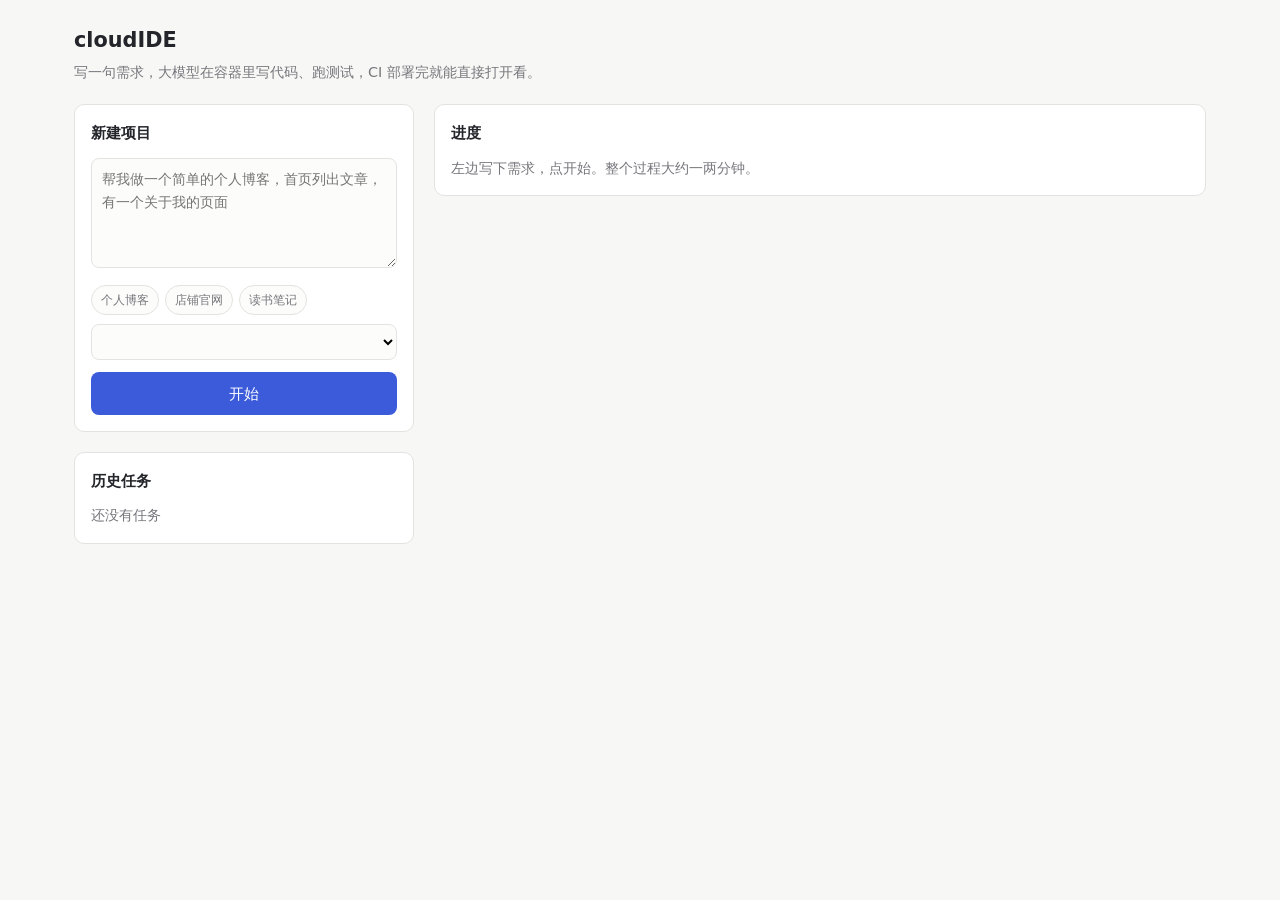
==== poc/web/index.html @ d9912b7d "feat(poc): 改成 Web 产品形态，做出来的网站可以直接访问 之前交付的是 CLI 加制品，缺了"用户能打开看"这一环，形态不对。这次补上：  - web/：FastAPI 加单页界面，写需" ====
<!doctype html>
<html lang="zh-CN">
<head>
<meta charset="utf-8">
<meta name="viewport" content="width=device-width, initial-scale=1">
<title>cloudIDE</title>
<style>
:root {
  --bg: #f7f7f5; --card: #fff; --line: #e4e3df; --text: #24252a; --dim: #76767c;
  --accent: #3b5bdb; --ok: #2f8f5b; --bad: #c4443c; --warn: #b4690e;
  --mono: ui-monospace, SFMono-Regular, Menlo, Consolas, monospace;
}
* { box-sizing: border-box; }
body {
  margin: 0; background: var(--bg); color: var(--text); line-height: 1.6;
  font-family: system-ui, -apple-system, "PingFang SC", "Microsoft YaHei", sans-serif;
}
header { padding: 1.5rem 1.5rem 0; max-width: 1180px; margin: 0 auto; }
header h1 { margin: 0; font-size: 1.3rem; font-weight: 600; }
header p { margin: .25rem 0 0; color: var(--dim); font-size: .9rem; }
.wrap {
  max-width: 1180px; margin: 0 auto; padding: 1.25rem 1.5rem 3rem;
  display: grid; grid-template-columns: 340px 1fr; gap: 1.25rem; align-items: start;
}
@media (max-width: 860px) { .wrap { grid-template-columns: 1fr; } }
.card { background: var(--card); border: 1px solid var(--line); border-radius: 10px; padding: 1rem; }
.card h2 { margin: 0 0 .75rem; font-size: .95rem; font-weight: 600; }
textarea {
  width: 100%; min-height: 110px; padding: .6rem; resize: vertical;
  border: 1px solid var(--line); border-radius: 8px; font: inherit; font-size: .9rem;
  background: #fcfcfb; color: inherit;
}
select, button { font: inherit; }
select {
  width: 100%; margin-top: .6rem; padding: .5rem; border: 1px solid var(--line);
  border-radius: 8px; background: #fcfcfb; font-size: .88rem;
}
button.primary {
  width: 100%; margin-top: .75rem; padding: .6rem; border: 0; border-radius: 8px;
  background: var(--accent); color: #fff; font-size: .92rem; font-weight: 500; cursor: pointer;
}
button.primary:disabled { background: #a9b3d9; cursor: not-allowed; }
.examples { margin-top: .6rem; display: flex; flex-wrap: wrap; gap: .4rem; }
.examples button {
  padding: .25rem .55rem; border: 1px solid var(--line); border-radius: 999px;
  background: #fcfcfb; color: var(--dim); font-size: .78rem; cursor: pointer;
}
.jobs { margin-top: 1.25rem; }
.job {
  padding: .5rem .6rem; border: 1px solid var(--line); border-radius: 8px;
  margin-bottom: .45rem; cursor: pointer; background: #fcfcfb; font-size: .84rem;
}
.job:hover { border-color: #cfcec9; }
.job .meta { color: var(--dim); font-size: .76rem; display: flex; gap: .5rem; margin-top: .2rem; }
.badge { padding: 0 .35rem; border-radius: 4px; font-size: .72rem; }
.badge.running { background: #eef1fc; color: var(--accent); }
.badge.done { background: #e9f4ee; color: var(--ok); }
.badge.failed { background: #fbeceb; color: var(--bad); }
#log {
  font-family: var(--mono); font-size: .8rem; line-height: 1.55;
  max-height: 62vh; overflow-y: auto; white-space: pre-wrap; word-break: break-word;
}
#log .stage { margin: .7rem 0 .3rem; font-weight: 600; color: var(--text); font-family: inherit; }
#log .stage::before { content: "— "; color: var(--dim); }
#log .say { color: var(--text); font-family: inherit; margin: .3rem 0; }
#log .cmd { color: #6741b8; }
#log .cmd::before { content: "$ "; }
#log .out { color: var(--dim); }
#log .file { color: var(--ok); }
#log .info { color: var(--dim); }
#log .warn { color: var(--warn); }
#log .check.ok { color: var(--ok); }
#log .check.bad { color: var(--bad); }
#log details { margin: .3rem 0; }
#log summary { cursor: pointer; color: var(--dim); }
#log pre { margin: .3rem 0; padding: .5rem; background: #f4f4f1; border-radius: 6px; overflow-x: auto; }
#result { margin-bottom: .9rem; display: none; }
#result a.btn {
  display: inline-block; padding: .45rem .9rem; border-radius: 8px; text-decoration: none;
  font-size: .87rem; margin: 0 .5rem .5rem 0; border: 1px solid var(--line); color: var(--text);
  background: #fcfcfb;
}
#result a.btn.go { background: var(--accent); color: #fff; border-color: var(--accent); }
.empty { color: var(--dim); font-size: .85rem; }
</style>
</head>
<body>
<header>
  <h1>cloudIDE</h1>
  <p>写一句需求，大模型在容器里写代码、跑测试，CI 部署完就能直接打开看。</p>
</header>

<div class="wrap">
  <div>
    <div class="card">
      <h2>新建项目</h2>
      <textarea id="req" placeholder="帮我做一个简单的个人博客，首页列出文章，有一个关于我的页面"></textarea>
      <div class="examples">
        <button data-fill="帮我做一个简单的个人博客，首页按时间列出文章，每篇文章有独立页面，另外有一个关于我的页面">个人博客</button>
        <button data-fill="做一个咖啡店的单页官网，包含店铺介绍、菜单价格、营业时间和联系方式">店铺官网</button>
        <button data-fill="做一个读书笔记站点，首页按书名分类列出笔记，每条笔记有独立页面和评分">读书笔记</button>
      </div>
      <select id="tpl"></select>
      <button class="primary" id="go">开始</button>
    </div>

    <div class="card jobs">
      <h2>历史任务</h2>
      <div id="joblist"><div class="empty">还没有任务</div></div>
    </div>
  </div>

  <div class="card">
    <h2>进度</h2>
    <div id="result"></div>
    <div id="log"><div class="empty">左边写下需求，点开始。整个过程大约一两分钟。</div></div>
  </div>
</div>

<script>
const $ = (id) => document.getElementById(id);
let es = null;

async function loadTemplates() {
  const list = await (await fetch("/api/templates")).json();
  $("tpl").innerHTML = list.map(t => `<option value="${t.key}">${t.label}</option>`).join("");
}

async function loadJobs() {
  const jobs = await (await fetch("/api/jobs")).json();
  const box = $("joblist");
  if (!jobs.length) { box.innerHTML = '<div class="empty">还没有任务</div>'; return; }
  box.innerHTML = jobs.map(j => `
    <div class="job" data-id="${j.id}">
      <div>${escapeHtml(j.requirement).slice(0, 42)}</div>
      <div class="meta">
        <span class="badge ${j.status}">${statusText(j.status)}</span>
        <span>${j.created_at.slice(5, 16)}</span>
        <span>$${(j.usd || 0).toFixed(4)}</span>
      </div>
    </div>`).join("");
  box.querySelectorAll(".job").forEach(el =>
    el.onclick = () => openJob(el.dataset.id));
}

function statusText(s) {
  return { running: "进行中", done: "已上线", failed: "失败" }[s] || s;
}

function escapeHtml(s) {
  return String(s).replace(/[&<>"']/g, c =>
    ({ "&": "&amp;", "<": "&lt;", ">": "&gt;", '"': "&quot;", "'": "&#39;" }[c]));
}

function addEvent(ev) {
  const log = $("log");
  if (log.querySelector(".empty")) log.innerHTML = "";
  let html;
  if (ev.kind === "code") {
    html = `<details><summary>生成的验收测试（点开看）</summary><pre>${escapeHtml(ev.text)}</pre></details>`;
  } else if (ev.kind === "check") {
    html = `<div class="check ${ev.ok ? "ok" : "bad"}">${ev.ok ? "✓" : "✗"} ${escapeHtml(ev.text)}</div>`;
  } else {
    html = `<div class="${ev.kind}">${escapeHtml(ev.text)}</div>`;
  }
  log.insertAdjacentHTML("beforeend", html);
  log.scrollTop = log.scrollHeight;
}

function showResult(job) {
  const box = $("result");
  if (job.status !== "done") {
    box.style.display = "block";
    box.innerHTML = `<div class="warn">任务未完成，看下面日志里的失败原因。</div>`;
    return;
  }
  box.style.display = "block";
  box.innerHTML = `
    ${job.site_url ? `<a class="btn go" href="${job.site_url}" target="_blank">打开做好的站点 ↗</a>` : ""}
    ${job.repo_url ? `<a class="btn" href="${job.repo_url}" target="_blank">代码仓库</a>` : ""}
    ${job.ci_url ? `<a class="btn" href="${job.ci_url}" target="_blank">CI 记录</a>` : ""}
    <div class="info">本次花费约 $${(job.usd || 0).toFixed(4)}</div>`;
}

function follow(id) {
  if (es) es.close();
  es = new EventSource(`/api/jobs/${id}/events`);
  es.onmessage = (e) => {
    const ev = JSON.parse(e.data);
    if (ev.kind === "end") {
      es.close(); es = null;
      showResult(ev);
      $("go").disabled = false;
      $("go").textContent = "开始";
      loadJobs();
      return;
    }
    addEvent(ev);
  };
  es.onerror = () => { if (es) { es.close(); es = null; } $("go").disabled = false; };
}

async function openJob(id) {
  const job = await (await fetch(`/api/jobs/${id}`)).json();
  $("log").innerHTML = "";
  job.events.forEach(addEvent);
  $("result").style.display = "none";
  if (job.status === "running") { follow(id); $("go").disabled = true; }
  else showResult(job);
}

$("go").onclick = async () => {
  const requirement = $("req").value.trim();
  if (!requirement) { $("req").focus(); return; }
  $("go").disabled = true;
  $("go").textContent = "进行中…";
  $("log").innerHTML = "";
  $("result").style.display = "none";
  const resp = await fetch("/api/jobs", {
    method: "POST",
    headers: { "Content-Type": "application/json" },
    body: JSON.stringify({ requirement, template: $("tpl").value }),
  });
  if (!resp.ok) {
    addEvent({ kind: "warn", text: "创建任务失败：" + await resp.text() });
    $("go").disabled = false; $("go").textContent = "开始";
    return;
  }
  const job = await resp.json();
  loadJobs();
  follow(job.id);
};

document.querySelectorAll(".examples button").forEach(b =>
  b.onclick = () => { $("req").value = b.dataset.fill; });

loadTemplates();
loadJobs();
setInterval(() => { if (!es) loadJobs(); }, 8000);
</script>
</body>
</html>
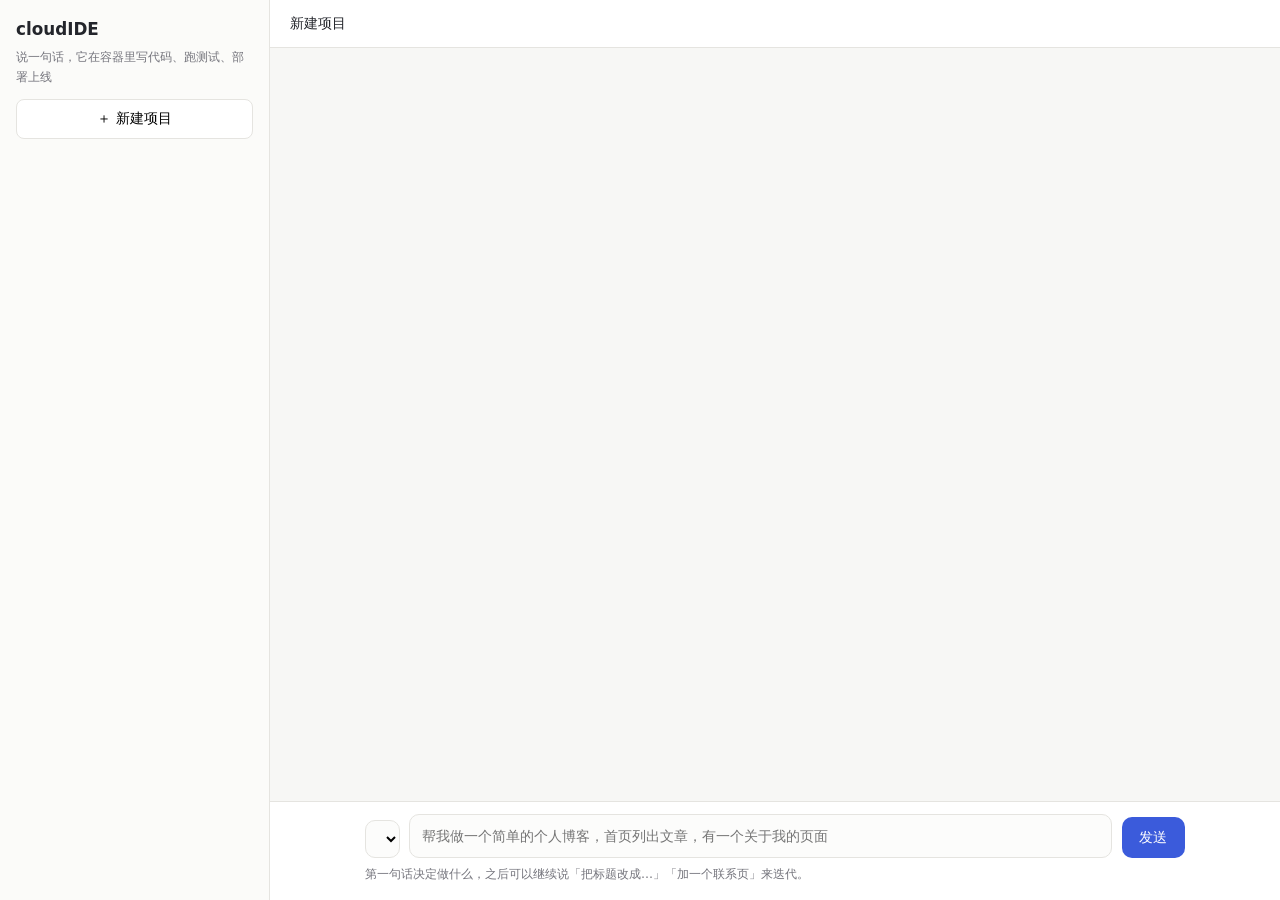
==== commit 78c6f531: "feat(poc): 多轮对话迭代、流式思考展示，修掉子目录部署导致的 404 三处按反馈改的：  - 站点改成子域名根目录部署（<项目名>.localhost:8081）。之前放在子目录，   生成" ====
--- a/poc/web/index.html
+++ b/poc/web/index.html
@@ -6,237 +6,333 @@
 <title>cloudIDE</title>
 <style>
 :root {
-  --bg: #f7f7f5; --card: #fff; --line: #e4e3df; --text: #24252a; --dim: #76767c;
-  --accent: #3b5bdb; --ok: #2f8f5b; --bad: #c4443c; --warn: #b4690e;
+  --bg: #f7f7f5; --panel: #fff; --line: #e5e4e0; --text: #23252b; --dim: #74747c;
+  --accent: #3b5bdb; --ok: #2f8f5b; --bad: #c4443c; --warn: #b4690e; --bubble: #eef1fc;
   --mono: ui-monospace, SFMono-Regular, Menlo, Consolas, monospace;
 }
 * { box-sizing: border-box; }
+html, body { height: 100%; }
 body {
   margin: 0; background: var(--bg); color: var(--text); line-height: 1.6;
   font-family: system-ui, -apple-system, "PingFang SC", "Microsoft YaHei", sans-serif;
-}
-header { padding: 1.5rem 1.5rem 0; max-width: 1180px; margin: 0 auto; }
-header h1 { margin: 0; font-size: 1.3rem; font-weight: 600; }
-header p { margin: .25rem 0 0; color: var(--dim); font-size: .9rem; }
-.wrap {
-  max-width: 1180px; margin: 0 auto; padding: 1.25rem 1.5rem 3rem;
-  display: grid; grid-template-columns: 340px 1fr; gap: 1.25rem; align-items: start;
-}
-@media (max-width: 860px) { .wrap { grid-template-columns: 1fr; } }
-.card { background: var(--card); border: 1px solid var(--line); border-radius: 10px; padding: 1rem; }
-.card h2 { margin: 0 0 .75rem; font-size: .95rem; font-weight: 600; }
-textarea {
-  width: 100%; min-height: 110px; padding: .6rem; resize: vertical;
-  border: 1px solid var(--line); border-radius: 8px; font: inherit; font-size: .9rem;
-  background: #fcfcfb; color: inherit;
-}
-select, button { font: inherit; }
-select {
-  width: 100%; margin-top: .6rem; padding: .5rem; border: 1px solid var(--line);
-  border-radius: 8px; background: #fcfcfb; font-size: .88rem;
-}
-button.primary {
-  width: 100%; margin-top: .75rem; padding: .6rem; border: 0; border-radius: 8px;
-  background: var(--accent); color: #fff; font-size: .92rem; font-weight: 500; cursor: pointer;
-}
-button.primary:disabled { background: #a9b3d9; cursor: not-allowed; }
-.examples { margin-top: .6rem; display: flex; flex-wrap: wrap; gap: .4rem; }
-.examples button {
-  padding: .25rem .55rem; border: 1px solid var(--line); border-radius: 999px;
-  background: #fcfcfb; color: var(--dim); font-size: .78rem; cursor: pointer;
-}
-.jobs { margin-top: 1.25rem; }
-.job {
-  padding: .5rem .6rem; border: 1px solid var(--line); border-radius: 8px;
-  margin-bottom: .45rem; cursor: pointer; background: #fcfcfb; font-size: .84rem;
-}
-.job:hover { border-color: #cfcec9; }
-.job .meta { color: var(--dim); font-size: .76rem; display: flex; gap: .5rem; margin-top: .2rem; }
-.badge { padding: 0 .35rem; border-radius: 4px; font-size: .72rem; }
+  display: flex; height: 100vh; overflow: hidden;
+}
+
+/* 侧栏 */
+aside { width: 270px; border-right: 1px solid var(--line); background: #fbfbf9;
+        display: flex; flex-direction: column; flex-shrink: 0; }
+aside h1 { margin: 0; padding: 1rem 1rem .25rem; font-size: 1.05rem; }
+aside .sub { padding: 0 1rem .75rem; color: var(--dim); font-size: .78rem; }
+aside .list { flex: 1; overflow-y: auto; padding: 0 .6rem 1rem; }
+.newbtn { margin: 0 1rem .75rem; padding: .5rem; border: 1px solid var(--line);
+          border-radius: 8px; background: #fff; cursor: pointer; font: inherit; font-size: .85rem; }
+.item { padding: .5rem .6rem; border-radius: 8px; cursor: pointer; margin-bottom: .2rem; font-size: .84rem; }
+.item:hover { background: #f2f1ed; }
+.item.active { background: #eaeaf6; }
+.item .meta { color: var(--dim); font-size: .74rem; display: flex; gap: .4rem; margin-top: .15rem; }
+.badge { padding: 0 .3rem; border-radius: 4px; font-size: .7rem; }
 .badge.running { background: #eef1fc; color: var(--accent); }
-.badge.done { background: #e9f4ee; color: var(--ok); }
+.badge.idle { background: #e9f4ee; color: var(--ok); }
 .badge.failed { background: #fbeceb; color: var(--bad); }
-#log {
-  font-family: var(--mono); font-size: .8rem; line-height: 1.55;
-  max-height: 62vh; overflow-y: auto; white-space: pre-wrap; word-break: break-word;
-}
-#log .stage { margin: .7rem 0 .3rem; font-weight: 600; color: var(--text); font-family: inherit; }
-#log .stage::before { content: "— "; color: var(--dim); }
-#log .say { color: var(--text); font-family: inherit; margin: .3rem 0; }
-#log .cmd { color: #6741b8; }
-#log .cmd::before { content: "$ "; }
-#log .out { color: var(--dim); }
-#log .file { color: var(--ok); }
-#log .info { color: var(--dim); }
-#log .warn { color: var(--warn); }
-#log .check.ok { color: var(--ok); }
-#log .check.bad { color: var(--bad); }
-#log details { margin: .3rem 0; }
-#log summary { cursor: pointer; color: var(--dim); }
-#log pre { margin: .3rem 0; padding: .5rem; background: #f4f4f1; border-radius: 6px; overflow-x: auto; }
-#result { margin-bottom: .9rem; display: none; }
-#result a.btn {
-  display: inline-block; padding: .45rem .9rem; border-radius: 8px; text-decoration: none;
-  font-size: .87rem; margin: 0 .5rem .5rem 0; border: 1px solid var(--line); color: var(--text);
-  background: #fcfcfb;
-}
-#result a.btn.go { background: var(--accent); color: #fff; border-color: var(--accent); }
-.empty { color: var(--dim); font-size: .85rem; }
+
+@media (max-width: 820px) {
+  aside { width: 180px; }
+  aside .sub { display: none; }
+}
+@media (max-width: 560px) { aside { display: none; } }
+
+/* 主区 */
+main { flex: 1; display: flex; flex-direction: column; min-width: 0; }
+.topbar { padding: .6rem 1.25rem; border-bottom: 1px solid var(--line); background: var(--panel);
+          display: flex; align-items: center; gap: .5rem; flex-wrap: wrap; min-height: 3rem; }
+.topbar .title { font-size: .9rem; font-weight: 500; margin-right: auto;
+                 overflow: hidden; text-overflow: ellipsis; white-space: nowrap; }
+.topbar a { padding: .3rem .7rem; border: 1px solid var(--line); border-radius: 7px;
+            text-decoration: none; color: var(--text); font-size: .8rem; background: #fcfcfb; }
+.topbar a.go { background: var(--accent); color: #fff; border-color: var(--accent); }
+#feed { flex: 1; overflow-y: auto; padding: 1.25rem; }
+.inner { max-width: 820px; margin: 0 auto; }
+
+/* 欢迎页 */
+.welcome h2 { font-size: 1.05rem; margin: 0 0 .5rem; }
+.welcome p { color: var(--dim); font-size: .88rem; margin: 0 0 1rem; }
+.examples { display: flex; flex-wrap: wrap; gap: .4rem; margin-bottom: 1rem; }
+.examples button { padding: .3rem .6rem; border: 1px solid var(--line); border-radius: 999px;
+                   background: #fff; color: var(--dim); font-size: .8rem; cursor: pointer; }
+
+/* 对话 */
+.user { background: var(--bubble); padding: .6rem .8rem; border-radius: 10px;
+        margin: 1.2rem 0 .8rem auto; max-width: 80%; width: fit-content; font-size: .9rem; }
+.stage { margin: 1rem 0 .4rem; font-weight: 500; font-size: .86rem; color: var(--dim); }
+.stage::before { content: "— "; }
+.say { margin: .4rem 0; font-size: .9rem; white-space: pre-wrap; }
+details.think { margin: .35rem 0; }
+details.think > summary { color: var(--dim); font-style: italic; font-size: .8rem; }
+details.think > pre { white-space: pre-wrap; max-height: 18rem; overflow-y: auto;
+                      color: var(--dim); background: #f4f3ef; }
+.cmd { font-family: var(--mono); font-size: .8rem; color: #6741b8; margin: .3rem 0; white-space: pre-wrap; }
+.cmd::before { content: "$ "; }
+.out { font-family: var(--mono); font-size: .78rem; color: var(--dim); margin: .2rem 0 .4rem;
+       white-space: pre-wrap; max-height: 11rem; overflow-y: auto; }
+.read, .info { font-size: .8rem; color: var(--dim); margin: .2rem 0; }
+.warn { font-size: .85rem; color: var(--warn); margin: .4rem 0; }
+.check { font-size: .85rem; margin: .15rem 0; }
+.check.ok { color: var(--ok); }
+.check.bad { color: var(--bad); }
+details { margin: .3rem 0; font-size: .82rem; }
+summary { cursor: pointer; color: var(--dim); }
+pre { margin: .35rem 0; padding: .6rem; background: #f2f1ed; border-radius: 7px;
+      overflow-x: auto; font-size: .76rem; font-family: var(--mono); }
+.result { margin: .8rem 0; padding: .7rem .9rem; border: 1px solid var(--line);
+          border-radius: 9px; background: var(--panel); font-size: .85rem; }
+.result a { color: var(--accent); }
+
+/* 输入区 */
+.composer { border-top: 1px solid var(--line); background: var(--panel); padding: .75rem 1.25rem 1rem; }
+.composer .inner { display: flex; gap: .6rem; align-items: flex-end; }
+.composer textarea {
+  flex: 1; min-height: 44px; max-height: 160px; padding: .6rem .75rem; resize: none;
+  border: 1px solid var(--line); border-radius: 10px; font: inherit; font-size: .9rem; background: #fcfcfb;
+}
+.composer select { border: 1px solid var(--line); border-radius: 10px; padding: .6rem .4rem;
+                   font: inherit; font-size: .82rem; background: #fcfcfb; }
+.composer button { padding: .6rem 1.1rem; border: 0; border-radius: 10px; background: var(--accent);
+                   color: #fff; font: inherit; font-size: .88rem; cursor: pointer; }
+.composer button:disabled { background: #a9b3d9; cursor: not-allowed; }
+.hint { max-width: 820px; margin: .4rem auto 0; color: var(--dim); font-size: .75rem; }
 </style>
 </head>
 <body>
-<header>
+
+<aside>
   <h1>cloudIDE</h1>
-  <p>写一句需求，大模型在容器里写代码、跑测试，CI 部署完就能直接打开看。</p>
-</header>
-
-<div class="wrap">
-  <div>
-    <div class="card">
-      <h2>新建项目</h2>
-      <textarea id="req" placeholder="帮我做一个简单的个人博客，首页列出文章，有一个关于我的页面"></textarea>
-      <div class="examples">
-        <button data-fill="帮我做一个简单的个人博客，首页按时间列出文章，每篇文章有独立页面，另外有一个关于我的页面">个人博客</button>
-        <button data-fill="做一个咖啡店的单页官网，包含店铺介绍、菜单价格、营业时间和联系方式">店铺官网</button>
-        <button data-fill="做一个读书笔记站点，首页按书名分类列出笔记，每条笔记有独立页面和评分">读书笔记</button>
-      </div>
+  <div class="sub">说一句话，它在容器里写代码、跑测试、部署上线</div>
+  <button class="newbtn" id="new">＋ 新建项目</button>
+  <div class="list" id="list"></div>
+</aside>
+
+<main>
+  <div class="topbar" id="topbar"><div class="title" id="title">新建项目</div></div>
+  <div id="feed"><div class="inner" id="inner"></div></div>
+  <div class="composer">
+    <div class="inner">
       <select id="tpl"></select>
-      <button class="primary" id="go">开始</button>
+      <textarea id="input" rows="1" placeholder="帮我做一个简单的个人博客，首页列出文章，有一个关于我的页面"></textarea>
+      <button id="send">发送</button>
     </div>
-
-    <div class="card jobs">
-      <h2>历史任务</h2>
-      <div id="joblist"><div class="empty">还没有任务</div></div>
-    </div>
+    <div class="hint" id="hint">第一句话决定做什么，之后可以继续说「把标题改成…」「加一个联系页」来迭代。</div>
   </div>
-
-  <div class="card">
-    <h2>进度</h2>
-    <div id="result"></div>
-    <div id="log"><div class="empty">左边写下需求，点开始。整个过程大约一两分钟。</div></div>
-  </div>
-</div>
+</main>
 
 <script>
 const $ = (id) => document.getElementById(id);
-let es = null;
+let current = null, es = null, lastNode = null, lastKind = "";
+
+const esc = (s) => String(s).replace(/[&<>"']/g, c =>
+  ({ "&": "&amp;", "<": "&lt;", ">": "&gt;", '"': "&quot;", "'": "&#39;" }[c]));
+const statusText = (s) => ({ running: "进行中", idle: "已上线", failed: "失败" }[s] || s);
+
+async function api(path, options) {
+  const resp = await fetch(path, options);
+  if (!resp.ok) throw new Error((await resp.text()).slice(0, 200));
+  return resp.json();
+}
 
 async function loadTemplates() {
-  const list = await (await fetch("/api/templates")).json();
+  const list = await api("/api/templates");
   $("tpl").innerHTML = list.map(t => `<option value="${t.key}">${t.label}</option>`).join("");
 }
 
-async function loadJobs() {
-  const jobs = await (await fetch("/api/jobs")).json();
-  const box = $("joblist");
-  if (!jobs.length) { box.innerHTML = '<div class="empty">还没有任务</div>'; return; }
-  box.innerHTML = jobs.map(j => `
-    <div class="job" data-id="${j.id}">
-      <div>${escapeHtml(j.requirement).slice(0, 42)}</div>
+async function loadList() {
+  const items = await api("/api/projects");
+  $("list").innerHTML = items.map(p => `
+    <div class="item ${p.id === current ? "active" : ""}" data-id="${p.id}">
+      <div>${esc(p.title)}</div>
       <div class="meta">
-        <span class="badge ${j.status}">${statusText(j.status)}</span>
-        <span>${j.created_at.slice(5, 16)}</span>
-        <span>$${(j.usd || 0).toFixed(4)}</span>
+        <span class="badge ${p.status}">${statusText(p.status)}</span>
+        <span>${p.rounds} 轮</span><span>$${p.usd.toFixed(4)}</span>
       </div>
-    </div>`).join("");
-  box.querySelectorAll(".job").forEach(el =>
-    el.onclick = () => openJob(el.dataset.id));
-}
-
-function statusText(s) {
-  return { running: "进行中", done: "已上线", failed: "失败" }[s] || s;
-}
-
-function escapeHtml(s) {
-  return String(s).replace(/[&<>"']/g, c =>
-    ({ "&": "&amp;", "<": "&lt;", ">": "&gt;", '"': "&quot;", "'": "&#39;" }[c]));
-}
-
-function addEvent(ev) {
-  const log = $("log");
-  if (log.querySelector(".empty")) log.innerHTML = "";
-  let html;
-  if (ev.kind === "code") {
-    html = `<details><summary>生成的验收测试（点开看）</summary><pre>${escapeHtml(ev.text)}</pre></details>`;
-  } else if (ev.kind === "check") {
-    html = `<div class="check ${ev.ok ? "ok" : "bad"}">${ev.ok ? "✓" : "✗"} ${escapeHtml(ev.text)}</div>`;
-  } else {
-    html = `<div class="${ev.kind}">${escapeHtml(ev.text)}</div>`;
-  }
-  log.insertAdjacentHTML("beforeend", html);
-  log.scrollTop = log.scrollHeight;
-}
-
-function showResult(job) {
-  const box = $("result");
-  if (job.status !== "done") {
-    box.style.display = "block";
-    box.innerHTML = `<div class="warn">任务未完成，看下面日志里的失败原因。</div>`;
+    </div>`).join("") || '<div class="info" style="padding:.5rem">还没有项目</div>';
+  $("list").querySelectorAll(".item").forEach(el => el.onclick = () => openProject(el.dataset.id));
+}
+
+function nearBottom() {
+  const f = $("feed");
+  return f.scrollHeight - f.scrollTop - f.clientHeight < 120;
+}
+function scrollDown() { $("feed").scrollTop = $("feed").scrollHeight; }
+
+const tail = (s) => {
+  const flat = s.replace(/\s+/g, " ").trim();
+  return flat.length > 70 ? "…" + flat.slice(-70) : flat;
+};
+
+function render(ev) {
+  const box = $("inner");
+  const stick = nearBottom();
+  const mergeable = ["say", "out"];
+
+  if (ev.kind === "thinking") {
+    // 思考内容很长，折叠起来，只在标题上滚动显示最新一句
+    if (lastKind === "thinking" && lastNode) {
+      const pre = lastNode.querySelector("pre");
+      pre.textContent += ev.text;
+      lastNode.querySelector(".peek").textContent = tail(pre.textContent);
+    } else {
+      box.insertAdjacentHTML("beforeend",
+        `<details class="think"><summary>思考 <span class="peek"></span></summary><pre></pre></details>`);
+      lastNode = box.lastElementChild;
+      lastKind = "thinking";
+      lastNode.querySelector("pre").textContent = ev.text;
+      lastNode.querySelector(".peek").textContent = tail(ev.text);
+    }
+    if (stick) scrollDown();
     return;
   }
-  box.style.display = "block";
-  box.innerHTML = `
-    ${job.site_url ? `<a class="btn go" href="${job.site_url}" target="_blank">打开做好的站点 ↗</a>` : ""}
-    ${job.repo_url ? `<a class="btn" href="${job.repo_url}" target="_blank">代码仓库</a>` : ""}
-    ${job.ci_url ? `<a class="btn" href="${job.ci_url}" target="_blank">CI 记录</a>` : ""}
-    <div class="info">本次花费约 $${(job.usd || 0).toFixed(4)}</div>`;
+
+  if (mergeable.includes(ev.kind) && lastKind === ev.kind && lastNode) {
+    lastNode.textContent += ev.text;
+  } else {
+    let html;
+    if (ev.kind === "user") html = `<div class="user">${esc(ev.text)}</div>`;
+    else if (ev.kind === "check")
+      html = `<div class="check ${ev.ok ? "ok" : "bad"}">${ev.ok ? "✓" : "✗"} ${esc(ev.text)}</div>`;
+    else if (ev.kind === "code")
+      html = `<details><summary>生成的验收测试</summary><pre>${esc(ev.text)}</pre></details>`;
+    else if (ev.kind === "file")
+      html = `<details><summary style="color:var(--ok)">写入 ${esc(ev.text)}</summary><pre>${esc(ev.content || "")}</pre></details>`;
+    else if (ev.kind === "read") html = `<div class="read">读取 ${esc(ev.text)}</div>`;
+    else html = `<div class="${ev.kind}">${esc(ev.text)}</div>`;
+    box.insertAdjacentHTML("beforeend", html);
+    lastNode = box.lastElementChild;
+    lastKind = ev.kind;
+    if (!mergeable.includes(ev.kind)) { lastNode = null; lastKind = ""; }
+  }
+  if (stick) scrollDown();
+}
+
+function renderResult(p) {
+  const box = $("inner");
+  if (p.status === "failed") {
+    box.insertAdjacentHTML("beforeend",
+      `<div class="result">这一轮没有上线，看上面的失败原因。可以直接说怎么改，让它接着修。</div>`);
+  } else if (p.site_url) {
+    box.insertAdjacentHTML("beforeend", `<div class="result">
+      站点已更新：<a href="${p.site_url}" target="_blank">${p.site_url}</a>
+      　累计花费 $${p.usd.toFixed(4)}</div>`);
+  }
+  lastNode = null; lastKind = "";
+  scrollDown();
+}
+
+function setTopbar(p) {
+  const links = [];
+  if (p.site_url) links.push(`<a class="go" href="${p.site_url}" target="_blank">打开站点 ↗</a>`);
+  if (p.repo_url) links.push(`<a href="${p.repo_url}" target="_blank">代码</a>`);
+  if (p.ci_url) links.push(`<a href="${p.ci_url}" target="_blank">CI</a>`);
+  $("topbar").innerHTML = `<div class="title">${esc(p.title)}</div>` + links.join("");
+}
+
+function setRunning(running) {
+  $("send").disabled = running;
+  $("send").textContent = running ? "进行中…" : "发送";
+  $("input").disabled = running;
+  $("tpl").style.display = current ? "none" : "";
+  $("hint").textContent = current
+    ? "继续说你想改什么，它会在同一个项目上改完重新测试、重新部署。"
+    : "第一句话决定做什么，之后可以继续说「把标题改成…」「加一个联系页」来迭代。";
 }
 
 function follow(id) {
   if (es) es.close();
-  es = new EventSource(`/api/jobs/${id}/events`);
+  es = new EventSource(`/api/projects/${id}/events`);
   es.onmessage = (e) => {
     const ev = JSON.parse(e.data);
     if (ev.kind === "end") {
       es.close(); es = null;
-      showResult(ev);
-      $("go").disabled = false;
-      $("go").textContent = "开始";
-      loadJobs();
+      renderResult(ev); setTopbar(ev); setRunning(false); loadList();
       return;
     }
-    addEvent(ev);
+    render(ev);
   };
-  es.onerror = () => { if (es) { es.close(); es = null; } $("go").disabled = false; };
-}
-
-async function openJob(id) {
-  const job = await (await fetch(`/api/jobs/${id}`)).json();
-  $("log").innerHTML = "";
-  job.events.forEach(addEvent);
-  $("result").style.display = "none";
-  if (job.status === "running") { follow(id); $("go").disabled = true; }
-  else showResult(job);
-}
-
-$("go").onclick = async () => {
-  const requirement = $("req").value.trim();
-  if (!requirement) { $("req").focus(); return; }
-  $("go").disabled = true;
-  $("go").textContent = "进行中…";
-  $("log").innerHTML = "";
-  $("result").style.display = "none";
-  const resp = await fetch("/api/jobs", {
-    method: "POST",
-    headers: { "Content-Type": "application/json" },
-    body: JSON.stringify({ requirement, template: $("tpl").value }),
-  });
-  if (!resp.ok) {
-    addEvent({ kind: "warn", text: "创建任务失败：" + await resp.text() });
-    $("go").disabled = false; $("go").textContent = "开始";
-    return;
+  es.onerror = () => { if (es) { es.close(); es = null; } setRunning(false); };
+}
+
+async function openProject(id) {
+  current = id;
+  const p = await api(`/api/projects/${id}`);
+  $("inner").innerHTML = "";
+  lastNode = null; lastKind = "";
+  p.events.forEach(render);
+  setTopbar(p);
+  setRunning(p.status === "running");
+  if (p.status === "running") follow(id);
+  else if (p.status !== "running") renderResult(p);
+  loadList();
+  scrollDown();
+}
+
+function showWelcome() {
+  current = null;
+  if (es) { es.close(); es = null; }
+  $("topbar").innerHTML = '<div class="title">新建项目</div>';
+  $("inner").innerHTML = `<div class="welcome">
+    <h2>说一句话，做一个能打开的网站</h2>
+    <p>大模型在断网的容器里写代码、跑验收测试，CI 构建部署，完事给你一个能直接访问的地址。做完还能继续提要求接着改。</p>
+    <div class="examples">
+      <button data-fill="帮我做一个简单的个人博客，首页按时间列出文章，每篇文章有独立页面，另外有一个关于我的页面">个人博客</button>
+      <button data-fill="做一个咖啡店的单页官网，包含店铺介绍、菜单价格、营业时间和联系方式">店铺官网</button>
+      <button data-fill="做一个读书笔记站点，首页按书名分类列出笔记，每条笔记有独立页面和评分">读书笔记</button>
+    </div></div>`;
+  $("inner").querySelectorAll(".examples button").forEach(b =>
+    b.onclick = () => { $("input").value = b.dataset.fill; $("input").focus(); });
+  setRunning(false);
+  loadList();
+}
+
+async function send() {
+  const text = $("input").value.trim();
+  if (!text) return;
+  $("input").value = "";
+  setRunning(true);
+  try {
+    if (current) {
+      await api(`/api/projects/${current}/messages`, {
+        method: "POST", headers: { "Content-Type": "application/json" },
+        body: JSON.stringify({ text }),
+      });
+      follow(current);
+    } else {
+      const p = await api("/api/projects", {
+        method: "POST", headers: { "Content-Type": "application/json" },
+        body: JSON.stringify({ requirement: text, template: $("tpl").value }),
+      });
+      current = p.id;
+      $("inner").innerHTML = "";
+      lastNode = null; lastKind = "";
+      setTopbar(p);
+      setRunning(true);
+      follow(p.id);
+    }
+    loadList();
+  } catch (err) {
+    render({ kind: "warn", text: "出错：" + err.message });
+    setRunning(false);
   }
-  const job = await resp.json();
-  loadJobs();
-  follow(job.id);
-};
-
-document.querySelectorAll(".examples button").forEach(b =>
-  b.onclick = () => { $("req").value = b.dataset.fill; });
-
-loadTemplates();
-loadJobs();
-setInterval(() => { if (!es) loadJobs(); }, 8000);
+}
+
+$("send").onclick = send;
+$("new").onclick = showWelcome;
+$("input").addEventListener("keydown", (e) => {
+  if (e.key === "Enter" && (e.metaKey || e.ctrlKey)) send();
+});
+$("input").addEventListener("input", function () {
+  this.style.height = "auto";
+  this.style.height = Math.min(this.scrollHeight, 160) + "px";
+});
+
+loadTemplates().then(showWelcome);
+setInterval(() => { if (!es) loadList(); }, 8000);
 </script>
 </body>
 </html>
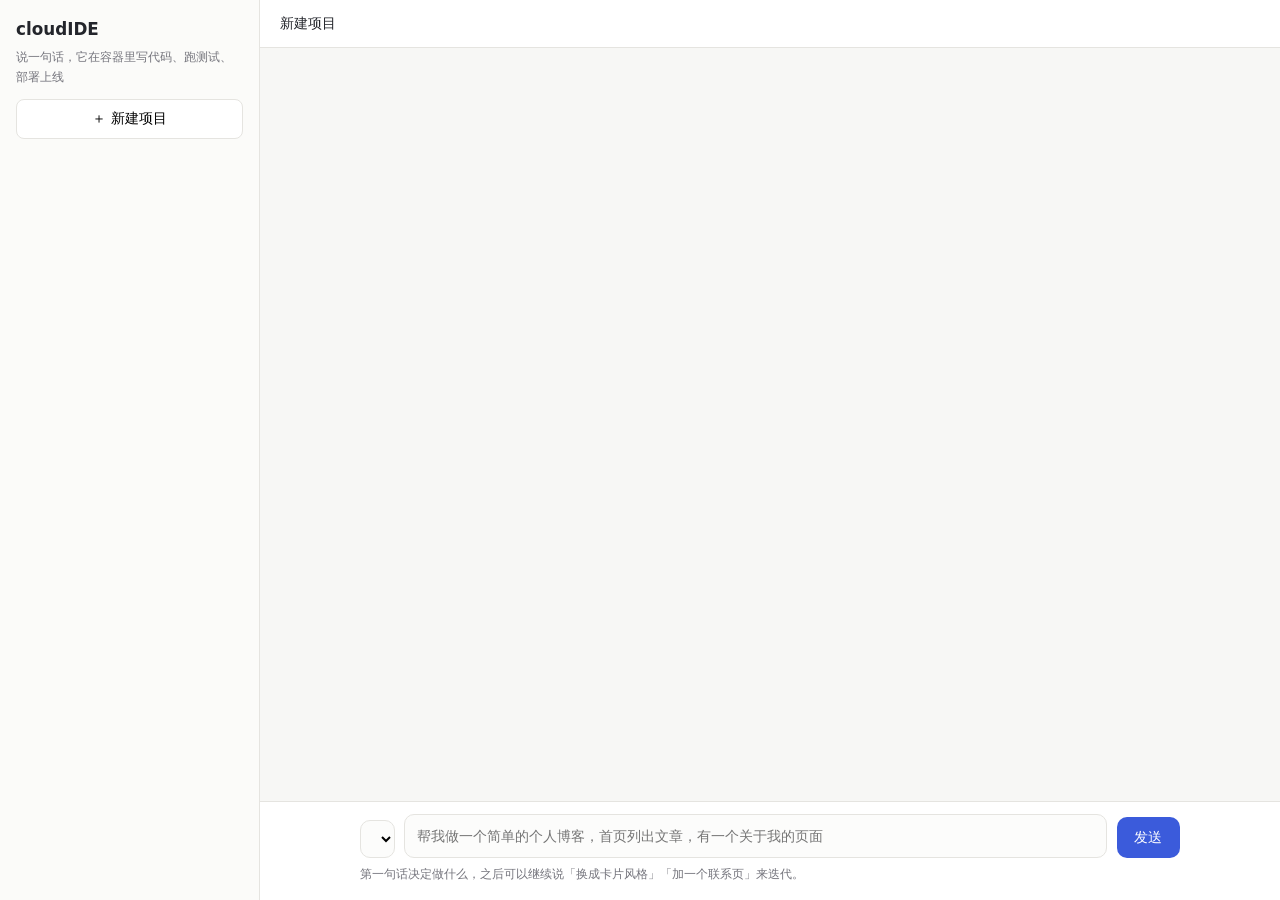
==== commit 9d3c2992: "fix(poc): 规格先验证再锁定，撞上限不再丢掉已完成的工作，界面不再重放历史 用户反馈的三个界面问题，根因都是 SSE 重连从第 0 条事件开始重放： 追问时上千条历史被重新渲染一遍，结果卡片被" ====
--- a/poc/web/index.html
+++ b/poc/web/index.html
@@ -18,8 +18,7 @@
   display: flex; height: 100vh; overflow: hidden;
 }
 
-/* 侧栏 */
-aside { width: 270px; border-right: 1px solid var(--line); background: #fbfbf9;
+aside { width: 260px; border-right: 1px solid var(--line); background: #fbfbf9;
         display: flex; flex-direction: column; flex-shrink: 0; }
 aside h1 { margin: 0; padding: 1rem 1rem .25rem; font-size: 1.05rem; }
 aside .sub { padding: 0 1rem .75rem; color: var(--dim); font-size: .78rem; }
@@ -34,14 +33,9 @@
 .badge.running { background: #eef1fc; color: var(--accent); }
 .badge.idle { background: #e9f4ee; color: var(--ok); }
 .badge.failed { background: #fbeceb; color: var(--bad); }
-
-@media (max-width: 820px) {
-  aside { width: 180px; }
-  aside .sub { display: none; }
-}
-@media (max-width: 560px) { aside { display: none; } }
-
-/* 主区 */
+@media (max-width: 820px) { aside { width: 180px; } aside .sub { display: none; } }
+@media (max-width: 560px) { aside { width: 150px; } aside h1 { font-size: .95rem; } }
+
 main { flex: 1; display: flex; flex-direction: column; min-width: 0; }
 .topbar { padding: .6rem 1.25rem; border-bottom: 1px solid var(--line); background: var(--panel);
           display: flex; align-items: center; gap: .5rem; flex-wrap: wrap; min-height: 3rem; }
@@ -53,41 +47,41 @@
 #feed { flex: 1; overflow-y: auto; padding: 1.25rem; }
 .inner { max-width: 820px; margin: 0 auto; }
 
-/* 欢迎页 */
 .welcome h2 { font-size: 1.05rem; margin: 0 0 .5rem; }
 .welcome p { color: var(--dim); font-size: .88rem; margin: 0 0 1rem; }
 .examples { display: flex; flex-wrap: wrap; gap: .4rem; margin-bottom: 1rem; }
 .examples button { padding: .3rem .6rem; border: 1px solid var(--line); border-radius: 999px;
                    background: #fff; color: var(--dim); font-size: .8rem; cursor: pointer; }
 
-/* 对话 */
 .user { background: var(--bubble); padding: .6rem .8rem; border-radius: 10px;
-        margin: 1.2rem 0 .8rem auto; max-width: 80%; width: fit-content; font-size: .9rem; }
+        margin: 1.4rem 0 .8rem auto; max-width: 80%; width: fit-content; font-size: .9rem; }
 .stage { margin: 1rem 0 .4rem; font-weight: 500; font-size: .86rem; color: var(--dim); }
 .stage::before { content: "— "; }
 .say { margin: .4rem 0; font-size: .9rem; white-space: pre-wrap; }
-details.think { margin: .35rem 0; }
-details.think > summary { color: var(--dim); font-style: italic; font-size: .8rem; }
-details.think > pre { white-space: pre-wrap; max-height: 18rem; overflow-y: auto;
-                      color: var(--dim); background: #f4f3ef; }
 .cmd { font-family: var(--mono); font-size: .8rem; color: #6741b8; margin: .3rem 0; white-space: pre-wrap; }
 .cmd::before { content: "$ "; }
 .out { font-family: var(--mono); font-size: .78rem; color: var(--dim); margin: .2rem 0 .4rem;
-       white-space: pre-wrap; max-height: 11rem; overflow-y: auto; }
-.read, .info { font-size: .8rem; color: var(--dim); margin: .2rem 0; }
+       white-space: pre-wrap; max-height: 10rem; overflow-y: auto; }
+.info { font-size: .8rem; color: var(--dim); margin: .2rem 0; }
 .warn { font-size: .85rem; color: var(--warn); margin: .4rem 0; }
 .check { font-size: .85rem; margin: .15rem 0; }
 .check.ok { color: var(--ok); }
 .check.bad { color: var(--bad); }
-details { margin: .3rem 0; font-size: .82rem; }
-summary { cursor: pointer; color: var(--dim); }
-pre { margin: .35rem 0; padding: .6rem; background: #f2f1ed; border-radius: 7px;
-      overflow-x: auto; font-size: .76rem; font-family: var(--mono); }
-.result { margin: .8rem 0; padding: .7rem .9rem; border: 1px solid var(--line);
+
+details.fold { margin: .25rem 0; font-size: .82rem; }
+details.fold > summary { cursor: pointer; color: var(--dim); list-style: none; }
+details.fold > summary::-webkit-details-marker { display: none; }
+details.fold > summary::before { content: "▸ "; color: #b7b6b0; }
+details.fold[open] > summary::before { content: "▾ "; }
+details.fold > summary.write { color: var(--ok); }
+details.fold > summary em { font-style: italic; color: #9a9a9f; }
+details.fold > pre { margin: .3rem 0 .5rem 1rem; padding: .6rem; background: #f3f2ee;
+                     border-radius: 7px; overflow: auto; max-height: 20rem;
+                     font-size: .76rem; font-family: var(--mono); white-space: pre-wrap; }
+.result { margin: .7rem 0; padding: .7rem .9rem; border: 1px solid var(--line);
           border-radius: 9px; background: var(--panel); font-size: .85rem; }
 .result a { color: var(--accent); }
 
-/* 输入区 */
 .composer { border-top: 1px solid var(--line); background: var(--panel); padding: .75rem 1.25rem 1rem; }
 .composer .inner { display: flex; gap: .6rem; align-items: flex-end; }
 .composer textarea {
@@ -112,7 +106,7 @@
 </aside>
 
 <main>
-  <div class="topbar" id="topbar"><div class="title" id="title">新建项目</div></div>
+  <div class="topbar" id="topbar"><div class="title">新建项目</div></div>
   <div id="feed"><div class="inner" id="inner"></div></div>
   <div class="composer">
     <div class="inner">
@@ -120,17 +114,22 @@
       <textarea id="input" rows="1" placeholder="帮我做一个简单的个人博客，首页列出文章，有一个关于我的页面"></textarea>
       <button id="send">发送</button>
     </div>
-    <div class="hint" id="hint">第一句话决定做什么，之后可以继续说「把标题改成…」「加一个联系页」来迭代。</div>
+    <div class="hint" id="hint">第一句话决定做什么，之后可以继续说「换成卡片风格」「加一个联系页」来迭代。</div>
   </div>
 </main>
 
 <script>
 const $ = (id) => document.getElementById(id);
-let current = null, es = null, lastNode = null, lastKind = "";
+// rendered 是「我已经显示到服务端第几条事件」，重连时带上它，服务端只推后面的
+let current = null, es = null, rendered = 0, lastNode = null, lastKind = "", retry = null;
 
 const esc = (s) => String(s).replace(/[&<>"']/g, c =>
   ({ "&": "&amp;", "<": "&lt;", ">": "&gt;", '"': "&quot;", "'": "&#39;" }[c]));
 const statusText = (s) => ({ running: "进行中", idle: "已上线", failed: "失败" }[s] || s);
+const tail = (s) => {
+  const flat = s.replace(/\s+/g, " ").trim();
+  return flat.length > 60 ? "…" + flat.slice(-60) : flat;
+};
 
 async function api(path, options) {
   const resp = await fetch(path, options);
@@ -156,73 +155,76 @@
   $("list").querySelectorAll(".item").forEach(el => el.onclick = () => openProject(el.dataset.id));
 }
 
-function nearBottom() {
+const feedAtBottom = () => {
   const f = $("feed");
-  return f.scrollHeight - f.scrollTop - f.clientHeight < 120;
-}
-function scrollDown() { $("feed").scrollTop = $("feed").scrollHeight; }
-
-const tail = (s) => {
-  const flat = s.replace(/\s+/g, " ").trim();
-  return flat.length > 70 ? "…" + flat.slice(-70) : flat;
+  return f.scrollHeight - f.scrollTop - f.clientHeight < 140;
 };
+const scrollDown = () => { $("feed").scrollTop = $("feed").scrollHeight; };
+
+function fold(cls, summaryHtml, text) {
+  const box = $("inner");
+  box.insertAdjacentHTML("beforeend",
+    `<details class="fold"><summary class="${cls}">${summaryHtml}</summary><pre></pre></details>`);
+  const node = box.lastElementChild;
+  node.querySelector("pre").textContent = text;
+  return node;
+}
 
 function render(ev) {
+  const stick = feedAtBottom();
   const box = $("inner");
-  const stick = nearBottom();
-  const mergeable = ["say", "out"];
 
   if (ev.kind === "thinking") {
-    // 思考内容很长，折叠起来，只在标题上滚动显示最新一句
+    // 思考量很大，一轮折成一块，标题上只滚动显示最新一句
     if (lastKind === "thinking" && lastNode) {
       const pre = lastNode.querySelector("pre");
       pre.textContent += ev.text;
       lastNode.querySelector(".peek").textContent = tail(pre.textContent);
     } else {
-      box.insertAdjacentHTML("beforeend",
-        `<details class="think"><summary>思考 <span class="peek"></span></summary><pre></pre></details>`);
+      lastNode = fold("", '思考 <em class="peek"></em>', ev.text);
+      lastNode.querySelector(".peek").textContent = tail(ev.text);
+      lastKind = "thinking";
+    }
+  } else if (ev.kind === "read") {
+    // 连续的读取合并成一行，别占篇幅
+    if (lastKind === "read" && lastNode) {
+      const n = Number(lastNode.dataset.n) + 1;
+      lastNode.dataset.n = n;
+      lastNode.querySelector(".label").textContent = `读取 ${n} 个文件`;
+      lastNode.querySelector("pre").textContent += "\n" + ev.text;
+    } else {
+      lastNode = fold("", `<span class="label">读取 ${esc(ev.text)}</span>`, ev.text);
+      lastNode.dataset.n = "1";
+      lastKind = "read";
+    }
+  } else if (ev.kind === "say" || ev.kind === "out") {
+    if (lastKind === ev.kind && lastNode) {
+      lastNode.textContent += ev.text;
+    } else {
+      box.insertAdjacentHTML("beforeend", `<div class="${ev.kind}"></div>`);
       lastNode = box.lastElementChild;
-      lastKind = "thinking";
-      lastNode.querySelector("pre").textContent = ev.text;
-      lastNode.querySelector(".peek").textContent = tail(ev.text);
-    }
-    if (stick) scrollDown();
-    return;
-  }
-
-  if (mergeable.includes(ev.kind) && lastKind === ev.kind && lastNode) {
-    lastNode.textContent += ev.text;
+      lastNode.textContent = ev.text;
+      lastKind = ev.kind;
+    }
   } else {
     let html;
     if (ev.kind === "user") html = `<div class="user">${esc(ev.text)}</div>`;
     else if (ev.kind === "check")
       html = `<div class="check ${ev.ok ? "ok" : "bad"}">${ev.ok ? "✓" : "✗"} ${esc(ev.text)}</div>`;
     else if (ev.kind === "code")
-      html = `<details><summary>生成的验收测试</summary><pre>${esc(ev.text)}</pre></details>`;
+      html = `<details class="fold"><summary>生成的验收测试</summary><pre>${esc(ev.text)}</pre></details>`;
     else if (ev.kind === "file")
-      html = `<details><summary style="color:var(--ok)">写入 ${esc(ev.text)}</summary><pre>${esc(ev.content || "")}</pre></details>`;
-    else if (ev.kind === "read") html = `<div class="read">读取 ${esc(ev.text)}</div>`;
+      html = `<details class="fold"><summary class="write">写入 ${esc(ev.text)}</summary><pre>${esc(ev.content || "")}</pre></details>`;
+    else if (ev.kind === "result")
+      html = `<div class="result">${esc(ev.text)}` +
+             (ev.site_url ? `　<a href="${ev.site_url}" target="_blank">打开站点 ↗</a>` : "") +
+             (ev.usd != null ? `　累计花费 $${Number(ev.usd).toFixed(4)}` : "") + `</div>`;
     else html = `<div class="${ev.kind}">${esc(ev.text)}</div>`;
     box.insertAdjacentHTML("beforeend", html);
-    lastNode = box.lastElementChild;
-    lastKind = ev.kind;
-    if (!mergeable.includes(ev.kind)) { lastNode = null; lastKind = ""; }
+    lastNode = null;
+    lastKind = "";
   }
   if (stick) scrollDown();
-}
-
-function renderResult(p) {
-  const box = $("inner");
-  if (p.status === "failed") {
-    box.insertAdjacentHTML("beforeend",
-      `<div class="result">这一轮没有上线，看上面的失败原因。可以直接说怎么改，让它接着修。</div>`);
-  } else if (p.site_url) {
-    box.insertAdjacentHTML("beforeend", `<div class="result">
-      站点已更新：<a href="${p.site_url}" target="_blank">${p.site_url}</a>
-      　累计花费 $${p.usd.toFixed(4)}</div>`);
-  }
-  lastNode = null; lastKind = "";
-  scrollDown();
 }
 
 function setTopbar(p) {
@@ -230,7 +232,7 @@
   if (p.site_url) links.push(`<a class="go" href="${p.site_url}" target="_blank">打开站点 ↗</a>`);
   if (p.repo_url) links.push(`<a href="${p.repo_url}" target="_blank">代码</a>`);
   if (p.ci_url) links.push(`<a href="${p.ci_url}" target="_blank">CI</a>`);
-  $("topbar").innerHTML = `<div class="title">${esc(p.title)}</div>` + links.join("");
+  $("topbar").innerHTML = `<div class="title">${esc(p.title || "新建项目")}</div>` + links.join("");
 }
 
 function setRunning(running) {
@@ -240,42 +242,62 @@
   $("tpl").style.display = current ? "none" : "";
   $("hint").textContent = current
     ? "继续说你想改什么，它会在同一个项目上改完重新测试、重新部署。"
-    : "第一句话决定做什么，之后可以继续说「把标题改成…」「加一个联系页」来迭代。";
+    : "第一句话决定做什么，之后可以继续说「换成卡片风格」「加一个联系页」来迭代。";
 }
 
 function follow(id) {
-  if (es) es.close();
-  es = new EventSource(`/api/projects/${id}/events`);
+  if (es) { es.close(); es = null; }
+  clearTimeout(retry);
+  es = new EventSource(`/api/projects/${id}/events?after=${rendered}`);
   es.onmessage = (e) => {
     const ev = JSON.parse(e.data);
     if (ev.kind === "end") {
       es.close(); es = null;
-      renderResult(ev); setTopbar(ev); setRunning(false); loadList();
+      setTopbar(ev); setRunning(false); loadList();
       return;
     }
+    rendered += 1;
     render(ev);
   };
-  es.onerror = () => { if (es) { es.close(); es = null; } setRunning(false); };
+  es.onerror = () => {
+    if (es) { es.close(); es = null; }
+    // 连接断了任务多半还在跑，两秒后接着从 rendered 往后收，别让界面看着像卡死
+    retry = setTimeout(async () => {
+      if (current !== id) return;
+      try {
+        const p = await api(`/api/projects/${id}?limit=1`);
+        if (p.status === "running") follow(id);
+        else { setTopbar(p); setRunning(false); loadList(); }
+      } catch (err) {
+        render({ kind: "warn", text: "连接断了：" + err.message });
+        setRunning(false);
+      }
+    }, 2000);
+  };
 }
 
 async function openProject(id) {
   current = id;
+  if (es) { es.close(); es = null; }
+  clearTimeout(retry);
   const p = await api(`/api/projects/${id}`);
-  $("inner").innerHTML = "";
+  $("inner").innerHTML = p.truncated
+    ? '<div class="info">（过程太长，只显示最近的部分）</div>' : "";
   lastNode = null; lastKind = "";
   p.events.forEach(render);
+  rendered = p.total_events;
   setTopbar(p);
   setRunning(p.status === "running");
   if (p.status === "running") follow(id);
-  else if (p.status !== "running") renderResult(p);
   loadList();
   scrollDown();
 }
 
 function showWelcome() {
-  current = null;
+  current = null; rendered = 0;
   if (es) { es.close(); es = null; }
-  $("topbar").innerHTML = '<div class="title">新建项目</div>';
+  clearTimeout(retry);
+  setTopbar({});
   $("inner").innerHTML = `<div class="welcome">
     <h2>说一句话，做一个能打开的网站</h2>
     <p>大模型在断网的容器里写代码、跑验收测试，CI 构建部署，完事给你一个能直接访问的地址。做完还能继续提要求接着改。</p>
@@ -286,6 +308,7 @@
     </div></div>`;
   $("inner").querySelectorAll(".examples button").forEach(b =>
     b.onclick = () => { $("input").value = b.dataset.fill; $("input").focus(); });
+  lastNode = null; lastKind = "";
   setRunning(false);
   loadList();
 }
@@ -294,6 +317,7 @@
   const text = $("input").value.trim();
   if (!text) return;
   $("input").value = "";
+  $("input").style.height = "auto";
   setRunning(true);
   try {
     if (current) {
@@ -308,6 +332,7 @@
         body: JSON.stringify({ requirement: text, template: $("tpl").value }),
       });
       current = p.id;
+      rendered = 0;
       $("inner").innerHTML = "";
       lastNode = null; lastKind = "";
       setTopbar(p);
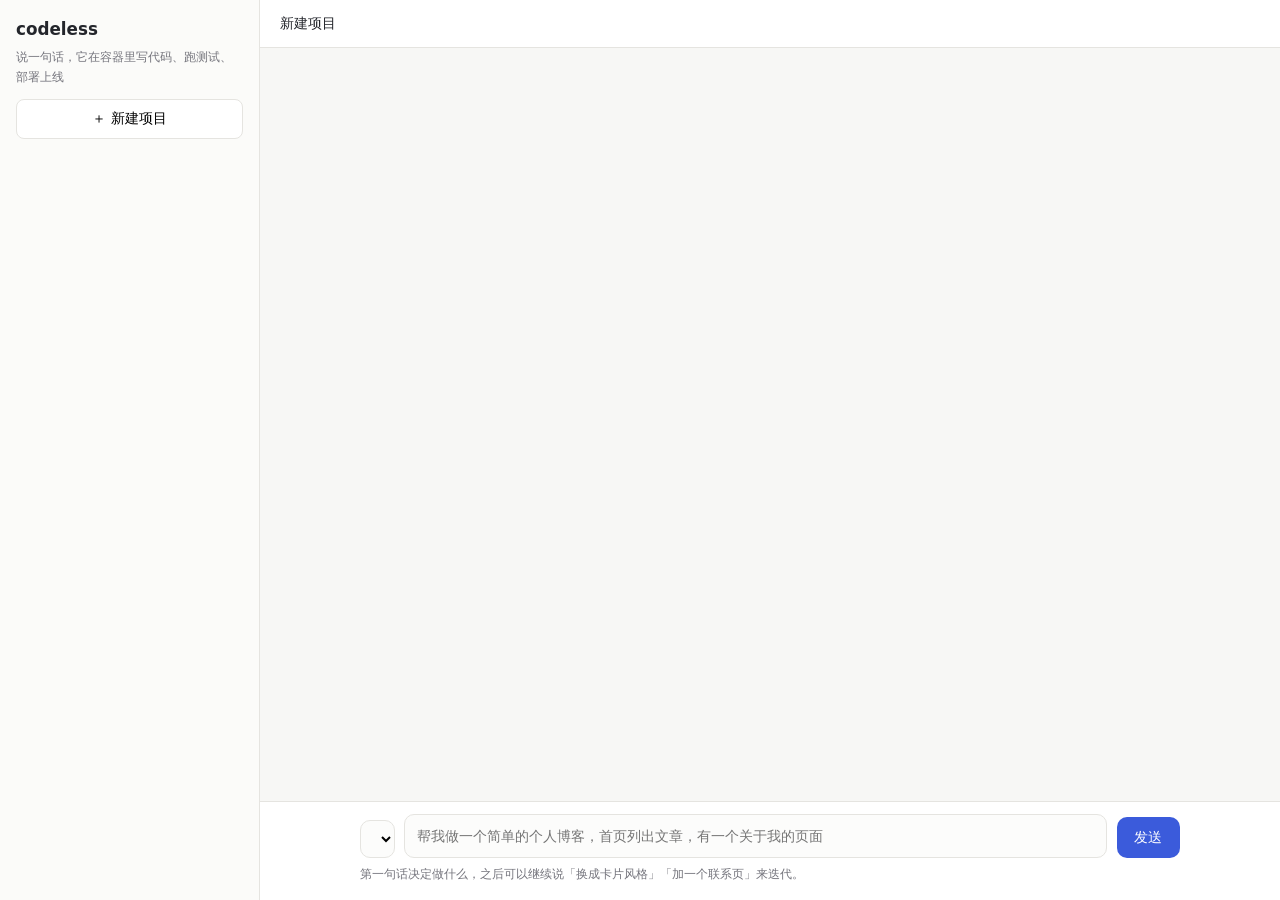
==== commit 8891cd75: "chore: 项目更名为 codeless，界面加上项目深链 仓库、目录、容器、镜像、数据卷、Gitea 账号全部从 cloudIDE 改成 codeless， 已有的工作区元数据目录和 CI 配置一" ====
--- a/poc/web/index.html
+++ b/poc/web/index.html
@@ -3,7 +3,7 @@
 <head>
 <meta charset="utf-8">
 <meta name="viewport" content="width=device-width, initial-scale=1">
-<title>cloudIDE</title>
+<title>codeless</title>
 <style>
 :root {
   --bg: #f7f7f5; --panel: #fff; --line: #e5e4e0; --text: #23252b; --dim: #74747c;
@@ -99,7 +99,7 @@
 <body>
 
 <aside>
-  <h1>cloudIDE</h1>
+  <h1>codeless</h1>
   <div class="sub">说一句话，它在容器里写代码、跑测试、部署上线</div>
   <button class="newbtn" id="new">＋ 新建项目</button>
   <div class="list" id="list"></div>
@@ -278,6 +278,7 @@
 
 async function openProject(id) {
   current = id;
+  history.replaceState(null, "", "?p=" + id);
   if (es) { es.close(); es = null; }
   clearTimeout(retry);
   const p = await api(`/api/projects/${id}`);
@@ -295,6 +296,7 @@
 
 function showWelcome() {
   current = null; rendered = 0;
+  history.replaceState(null, "", location.pathname);
   if (es) { es.close(); es = null; }
   clearTimeout(retry);
   setTopbar({});
@@ -356,7 +358,11 @@
   this.style.height = Math.min(this.scrollHeight, 160) + "px";
 });
 
-loadTemplates().then(showWelcome);
+loadTemplates().then(() => {
+  const id = new URLSearchParams(location.search).get("p");
+  if (id) openProject(id).catch(showWelcome);
+  else showWelcome();
+});
 setInterval(() => { if (!es) loadList(); }, 8000);
 </script>
 </body>
